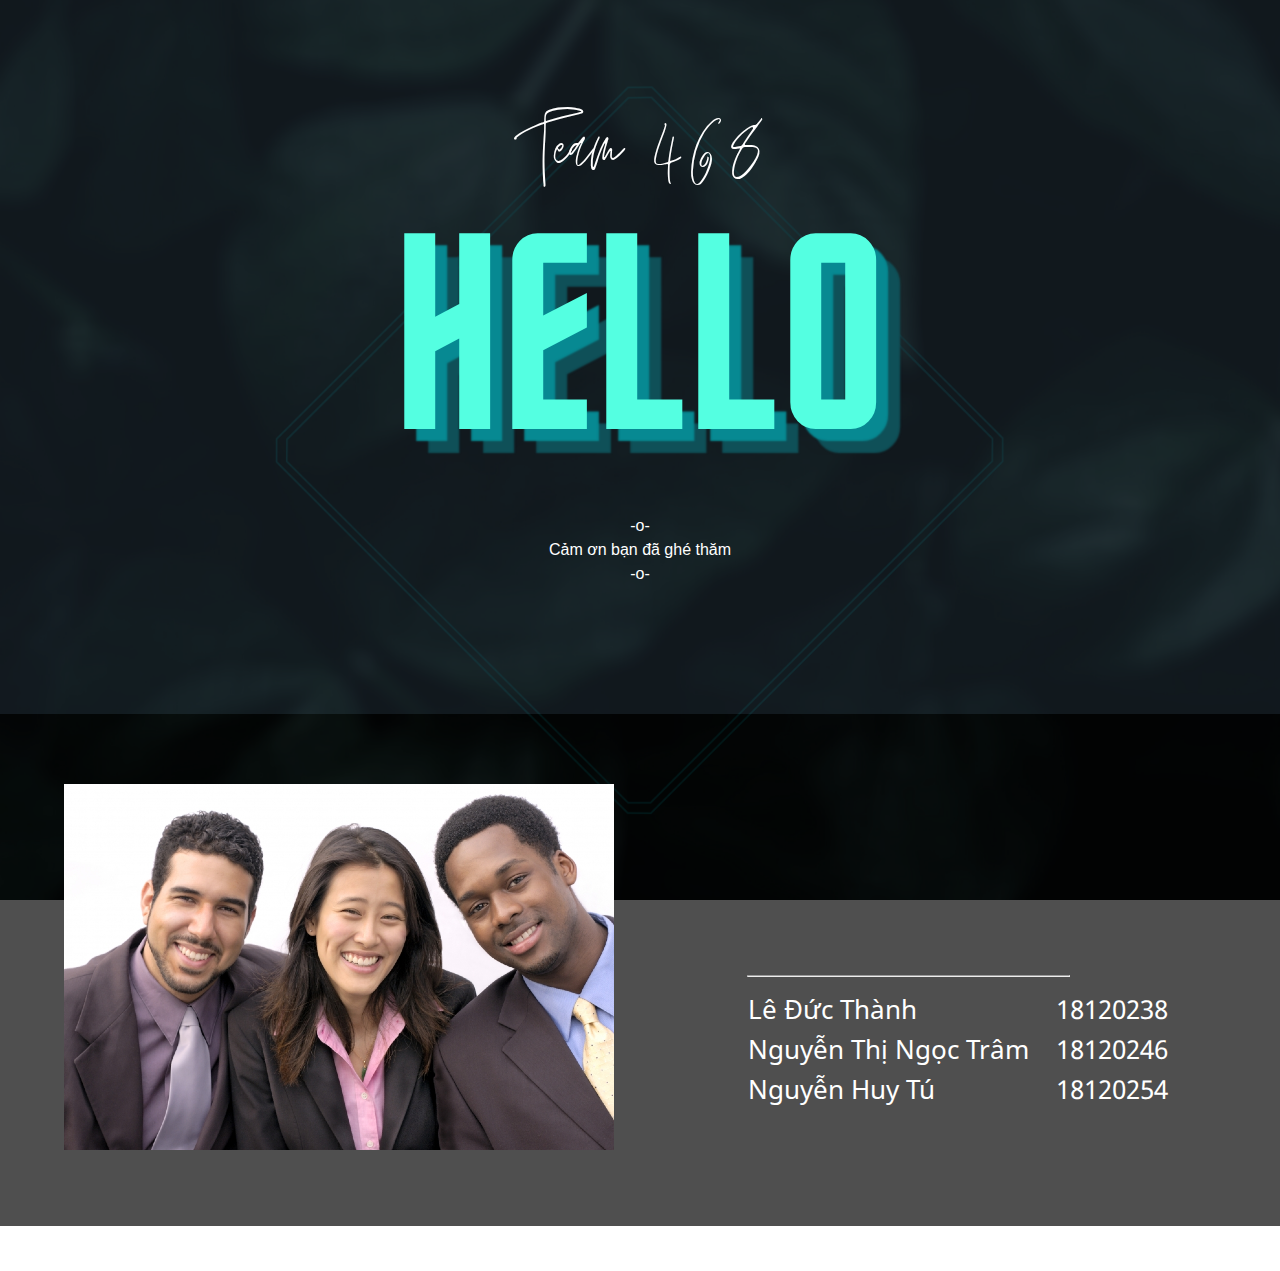
==== index.html @ ff2ecae3 "commit" ====
<!DOCTYPE html>
<html>
<head>
	<meta charset="utf-8">
	<meta name="viewport" content="width=device-width, initial-scale=1">
	<meta name="description" content="Team 468 Website">
	<meta name="keywords" content="self-introduction, team-468">
	<meta name="author" content="Team 468">
	<title>Team468 | Trang chủ</title>
	<link rel="stylesheet" type="text/css" href="style/style.css">
</head>
<body>
	
	<section id="showcase">
		<div class=container>
			<h1 class="TeamName"><span class="highlight">Team</span> 468</h1>
			<h1 class="Greeting">HELLO</h1>
			<p class="Note">-o-<br>Cảm ơn bạn đã ghé thăm<br>-o-
			</p>
		</div>
	</section>
	<section class="overview">
		<div class="image">
			<img class="fit-picture" src="./images/group_image.png" usemap="#workmap">
			<map name="workmap">
				<area shape="poly" coords="0,0,0,200,200,200,200,0" alt="18120254" href="./members/18120254/18120254.html">
  				<area shape="poly" coords="198,222,221,300,271,207,296,217,319,205,367,284,377,174,349,73,315,47,282,42,248,73,236,97,221,183" alt="18120246" href="./members/18120246/18120246.html">
 				<area shape="poly" coords="508,161,524,124,482,25,445,15,422,12,394,24,370,70,424,173,482,186"  alt="18120238" href="./members/18120238/18120238.html">
			</map>
		</div>
		<div class="info">
			<h1>Team 468</h1>
			<hr align="left" style="margin-right: 16vw">
			<table>
							
  							<tr>	
    							<td><a href="./members/18120238/18120238.html" target="_self" >Lê Đức Thành</a></td>
    							<td>18120238</td>
    							
 					 		</tr>
 							<tr>
    							<td><a href="./members/18120246/18120246.html" target="_self" >Nguyễn Thị Ngọc Trâm</a></td>
    							<td>18120246</td>
 							</tr>
 						 	<tr>
    							<td><a href="./members/18120254/18120254.html" target="_self" >Nguyễn Huy Tú</a></td>
    							<td>18120254</td>
 							</tr>
			</table>
		</div>
		
	</section>
	<footer>
		<p>Team 468 Website. Copyright &copy; 2020</p>
	</footer>
</body>
</html>
---- style/style.css ----
body{
	font-family: Ariel, Helvetica, sans-serif;
	font-size:15px;
	line-height: 1.5;
	padding: 0;
	margin: 0;
	background-color: #161e25;
	background: url('../images/showcase.png') no-repeat 0;
	background-attachment: fixed;
	background-position: center center;
	background-size: cover;
	min-width: 1080px;
}
@font-face
{
	font-family: Jonathan;
	src: url('../style/fonts/Jonathan.ttf');
}

@font-face
{
	font-family: Horta;
	src: url('../style/fonts/Horta.ttf');
}


@font-face
{
	font-family: NotoSan-Bold;
	src:url('../style/fonts/NotoSans-Bold.ttf');
}


@font-face
{
	font-family: NotoSan-Regular;
	src:url('../style/fonts/NotoSans-Regular.ttf');
}

/*global */
.container{
	display:flex;
	flex-direction: column;
	flex-basis: content;
	align-items: center;
	margin: auto;
	width:100%;
	overflow: hidden;
	
}

.container .TeamName
{
	font-size: 8vw;
	font-family: Jonathan;
	text-align: center;
	font-weight: 300;
	margin: 0;
	padding-top: 5vw;
	line-height: 1.0;
}
.container .Greeting
{
	font-family: Horta;
	font-weight: 500;
	font-size:22vw;
	text-align: center;
	margin: 0;
	line-height: 1.0;
	color:#54ffe1;
	text-shadow: 12px 12px 2px#078992,24px 24px 2px  #0f5058 ;
}
.container .Note{
	margin-left: 20vw;
	margin-right: 20vw;
	margin-bottom: 10vw;
	text-align: center;
}

.container{
	min-height: 40vw;
	font: Helvetica;
	font-size: 16px;
	color: #ffffff;
	text-align: justify-all;
	padding-top: 50px;
	font-weight: lighter;
	position: relative;
	z-index: 1;
}
.container::after
{
	content: '';
	height: 100%;
	width: 100%;
	left:0;
	top:0;
	background-color: #161e25;
	position: absolute;
	opacity:0.7;
	z-index: -1;
}
.overview{
	height: 40vw;
	display: flex;
	flex-direction: row;
	align-items: center;
	color: #ffffff;
	background-color: #000000b0;
	min-height: 400px;

}


.info{
	width: 100%;
	flex: 50%;
	align-self: center;
	font-size: 2vw;
	align-items: center;
	padding:5px;
	text-align: left;
	margin-left: 10vw;

}
.fit-picture {
	width: 550px;
	
    margin-left: 5vw;
    align-content: space-around;
    align-self: center,center;
}
.MemberPage{
	margin-top: 4vw;
	min-height: 500px;
}
.member-picture{
	width: 100px;
	margin-left: 5vw;

}
.info hr
{
	margin-right: 18vw;
	color: #fa1111;
	
}

.info h1
{
	font-family: NotoSan-Bold;
	color: transparent;
	animation: reveal_title 0.5s ease forwards;
}



.info table
{
	font-family: NotoSan-Regular;
	border-spacing: 0
}


.info table td
{
	padding-right: 2vw;
	position: relative;
}

.info table .InfoText
{
	color:transparent;
	animation: reveal_text 0.5s ease forwards;
	animation-delay: 1.5s;
}

.info table tr:nth-child(1) .InfoText
{
	animation-delay: 0.75s;
}

.info table tr:nth-child(2) .InfoText
{
	animation-delay: 1.75s;

}

.info table tr:nth-child(3) .InfoText
{
	animation-delay: 2.75s;
}

.info table tr:nth-child(4) .InfoText
{
	animation-delay: 3.75s;
}






.info table td span
{
	position:absolute;
	width:0;
	height: 100%;
	top: 0;
	left: 0;
	background-color: cyan;
	animation: reveal_box 1s ease;
}




.info table tr:nth-child(1) span
{
	animation-delay: 0.5s;
}


.info table tr:nth-child(2) span
{
	animation-delay: 1.5s;
}

.info table tr:nth-child(3) span
{
	animation-delay: 2.5s;
}

.info table tr:nth-child(4) span
{
	animation-delay: 3.5s;
}


footer{
	color: #ffffff;
	text-align: center;
}

button
{
	border: 4px solid #54ffe1;
	border-radius: 1vw;
	height: 5vw;
	width: 15vw;
	background-color: transparent;
	font-size: 1.5vw;
	font-family: NotoSan-Regular;
	color: #54ffe1;
	margin-top: 2vw;
	text-align: center;

}

button:hover
{
	color:black;
	background-color: #54ffe1;
	transition: all 0.2s ease 0s;	
}
a{
	text-decoration: none;
}
a,a:visited,a:hover{
	color: inherit;
}
footer{
	font-size: 1vw;
	text-align: center;
}



/*animation*/
@keyframes reveal_box
{
	50%{
		width: 100%;
		left:0;
	}
	100%{
		width:0;
		left:100%;
	}
}

@keyframes reveal_text
{
	100%
	{
		color:white;
	}
}

@keyframes reveal_title
{
	100%
	{
		color:white;
	}
}
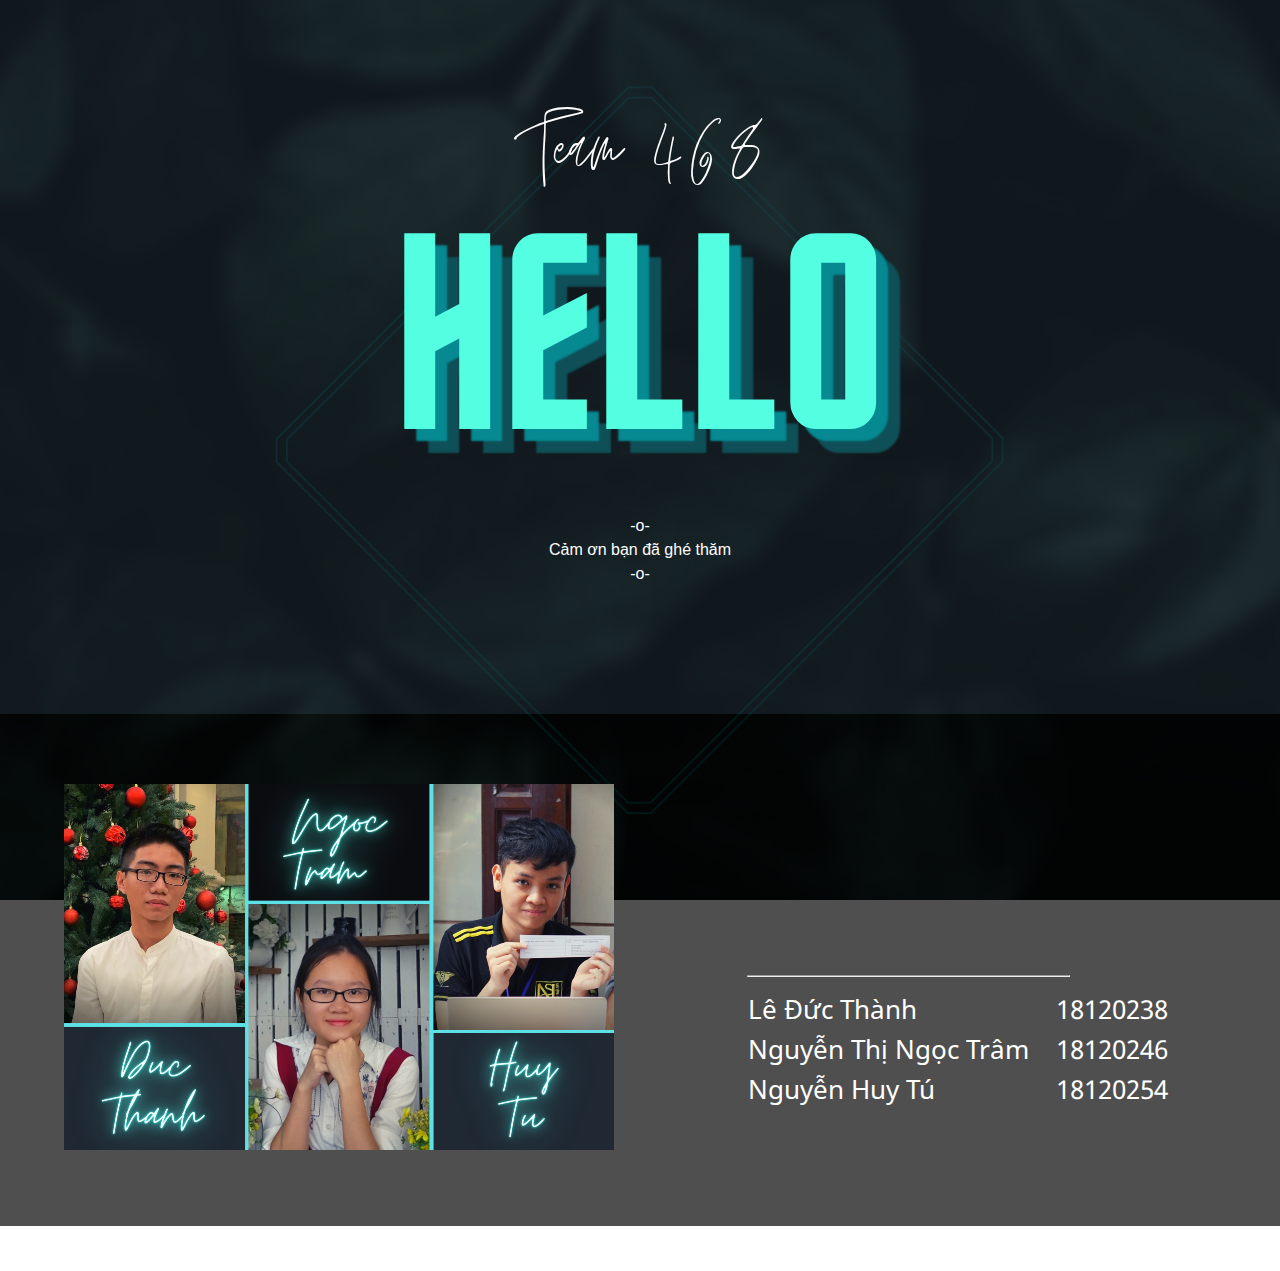
==== commit 08e647a8: "Image map, member image" ====
--- a/index.html
+++ b/index.html
@@ -23,9 +23,9 @@
 		<div class="image">
 			<img class="fit-picture" src="./images/group_image.png" usemap="#workmap">
 			<map name="workmap">
-				<area shape="poly" coords="0,0,0,200,200,200,200,0" alt="18120254" href="./members/18120254/18120254.html">
-  				<area shape="poly" coords="198,222,221,300,271,207,296,217,319,205,367,284,377,174,349,73,315,47,282,42,248,73,236,97,221,183" alt="18120246" href="./members/18120246/18120246.html">
- 				<area shape="poly" coords="508,161,524,124,482,25,445,15,422,12,394,24,370,70,424,173,482,186"  alt="18120238" href="./members/18120238/18120238.html">
+				<area shape="poly" coords="96,39,65,54,54,84,58,108,67,123,68,143,17,169,9,237,173,237,165,169,110,144,111,128,122,105,128,60" alt="18120238" href="./members/18120238/18120238.html">
+  				<area shape="poly" coords="276,150,237,172,232,202,244,243,203,263,197,365,338,365,353,279,304,248,312,184" alt="18120246" href="./members/18120246/18120246.html">
+ 				<area shape="poly" coords="440,39,429,80,430,107,437,127,380,146,371,213,533,213,549,188,549,164,489,137,513,65,481,34"  alt="18120254" href="./members/18120254/18120254.html">
 			</map>
 		</div>
 		<div class="info">
--- a/style/style.css
+++ b/style/style.css
@@ -142,7 +142,7 @@
 .info hr
 {
 	margin-right: 18vw;
-	color: #fa1111;
+	color: #ffffff;
 	
 }
 
